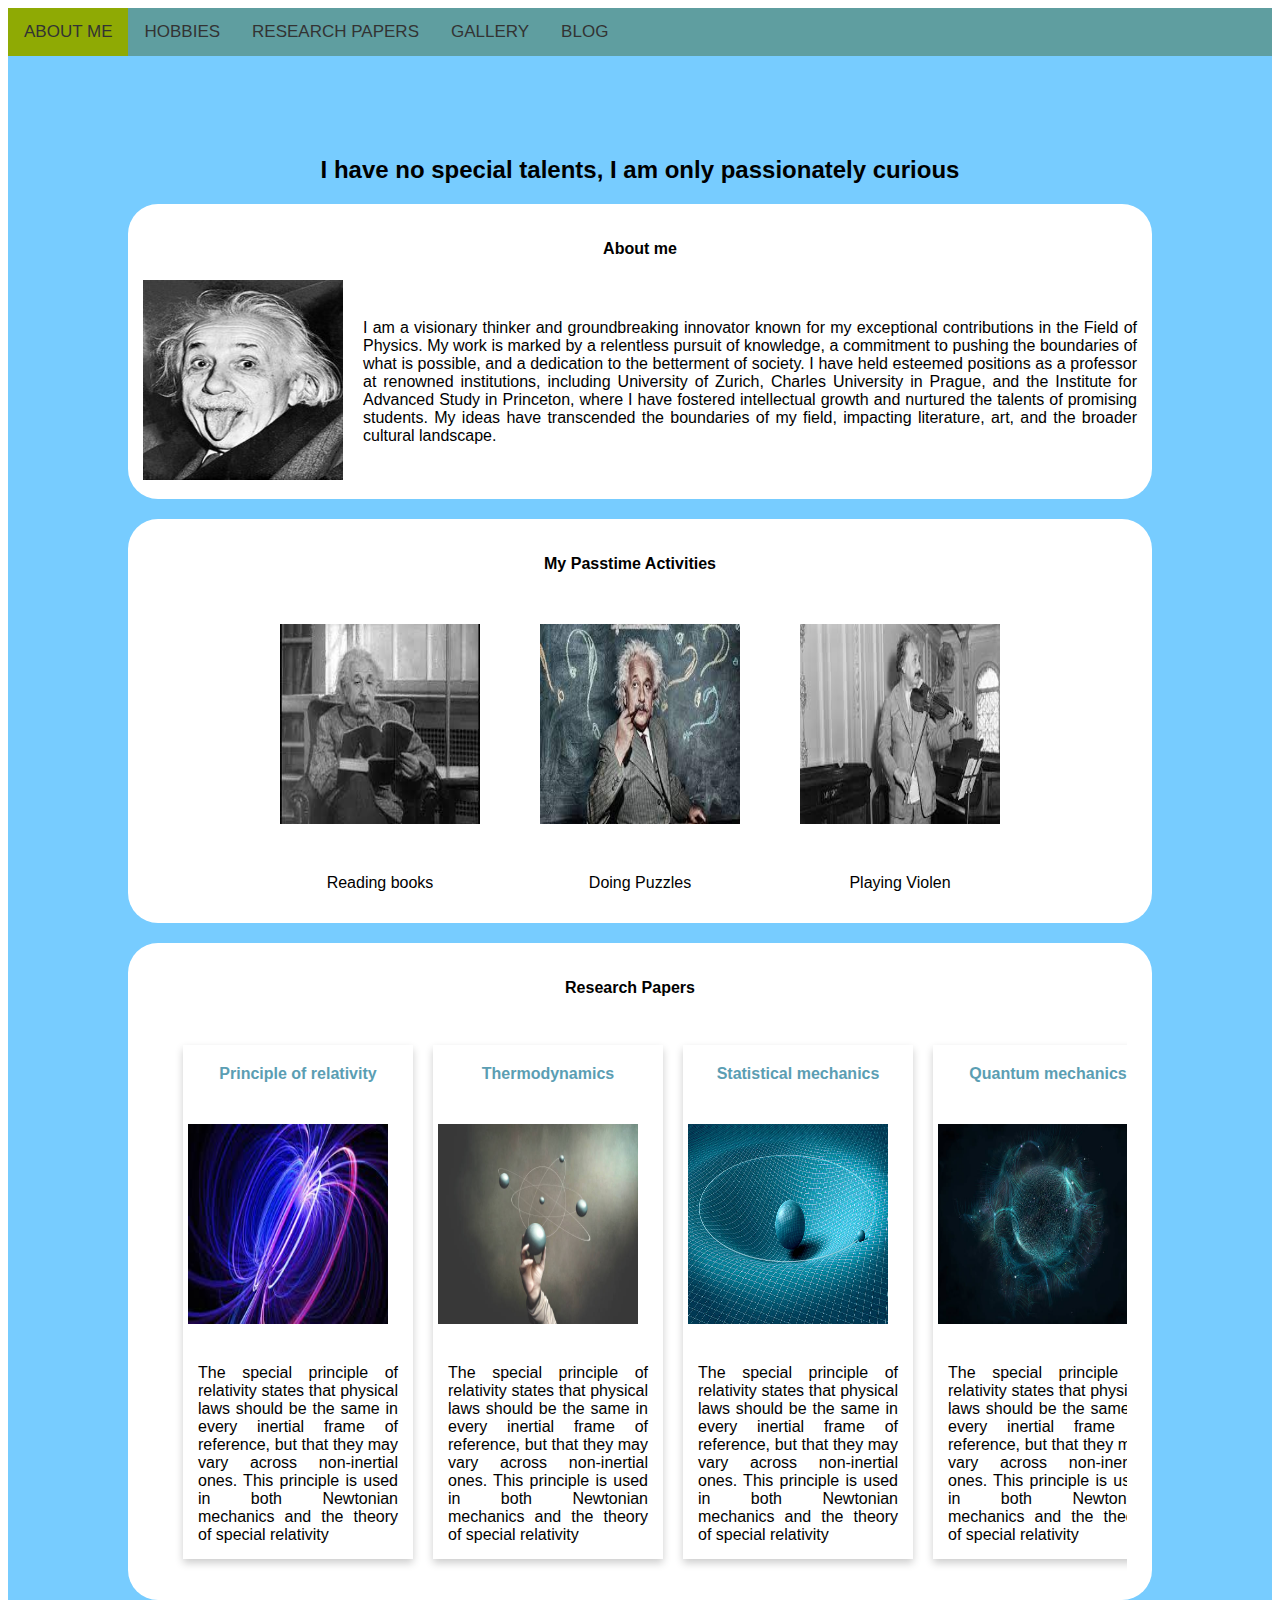
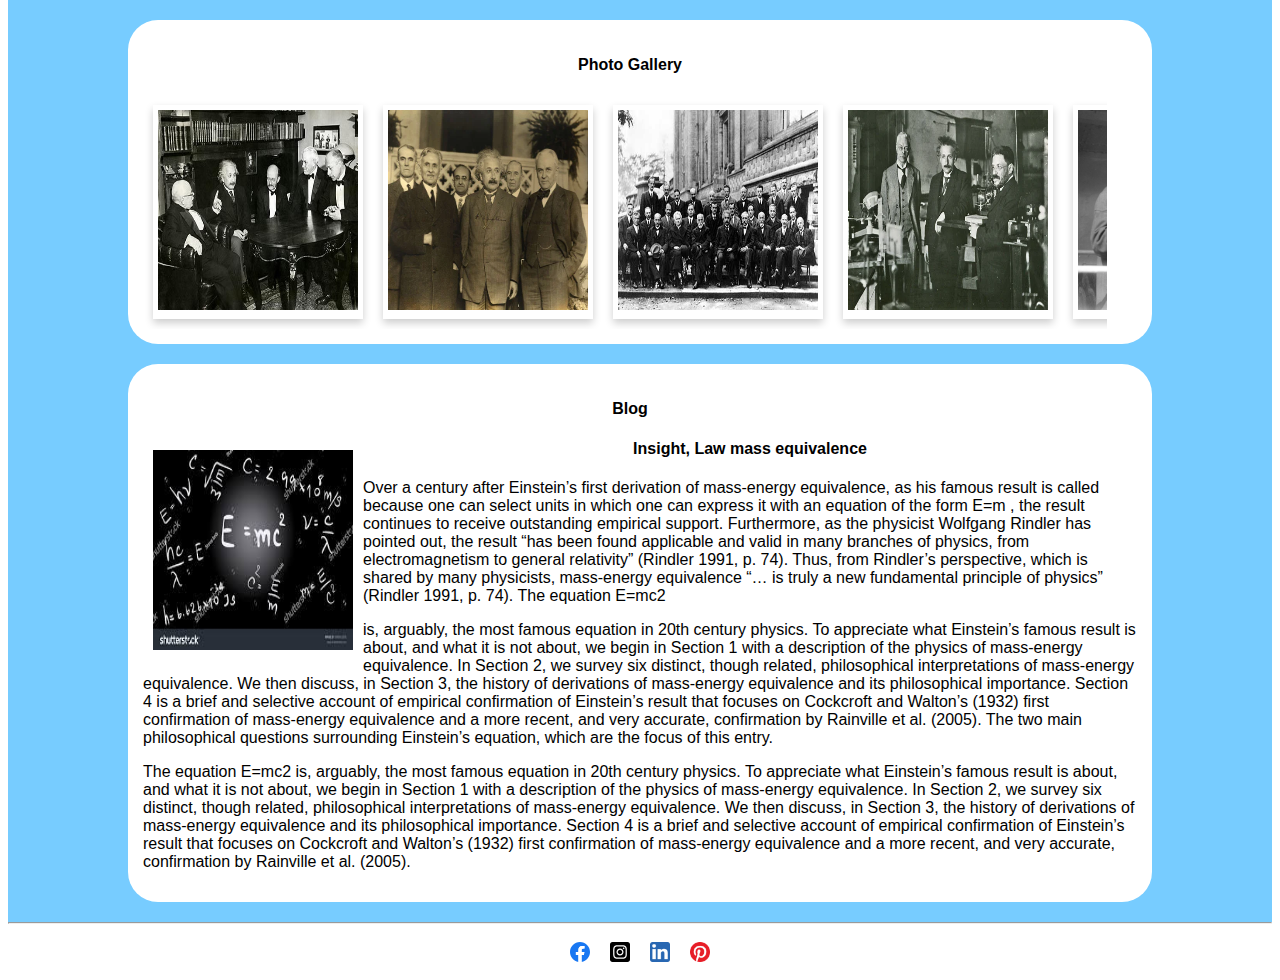
==== blog.html @ 9e2ceb9e "files related to albert einstein website" ====
<!DOCTYPE html>
<html>

<head>
    <meta name="viewport" content="width=device-width, initial-scale=1">
    <link rel="stylesheet" href="index.css">
</head>

<body>
    <div class="web_container">

        <div class="nav">
            <a class="active" href="#aboutme">ABOUT ME</a>
            <a href="#hobbies">HOBBIES</a>
            <a href="#papers">RESEARCH PAPERS</a>
            <a href="#gallery">GALLERY</a>
            <a href="#blog">BLOG</a>
        </div>
        <div class="container">
            <div class="content">
                <div class="titlebar">
                    <h2 class="title">I have no special talents, I am only passionately curious</h2>
                </div>
                <div class="aboutme-container">
                    <h4 class="about_title" style="text-align: center;">About me</h4>
                    <div class="aboutme">
                        <div class="profile">
                            <img src="images/Einstein.png" style="height:200px;width:200px;">
                        </div>
                        <div class="profile_desc">
                            <p> I am a visionary thinker and groundbreaking innovator known for my exceptional contributions in the Field of Physics. 
                                My work is marked by a relentless pursuit of knowledge, a commitment to pushing the boundaries of what is possible, and a dedication to the betterment of society. 
                                I have held esteemed positions as a professor at renowned institutions, including University of Zurich, Charles University in Prague, and the Institute for Advanced Study in Princeton, where I have fostered intellectual growth and nurtured the talents of promising students.
                                 My ideas have transcended the boundaries of my field, impacting literature, art, and the broader cultural landscape.
                            </p>
                        </div>
                    </div>

                </div>
                <div class="hobbies" id="hobbies">
                    <div class="profile">
                        <h4 class="about_title" style="text-align: center;">My Passtime Activities</h4>

                    </div>
                    <div class="hobbies-profile">
                        <div>
                            <img src="images/reading.png" class="hobbies-image">
                            <p class="hobbies-text">Reading books</p>
                        </div>
                        <div>
                            <img src="images/riddle.png" class="hobbies-image">
                            <p class="hobbies-text">Doing Puzzles</p>
                        </div>
                        <div>
                            <img src="images/violin.png" class="hobbies-image">
                            <p class="hobbies-text">Playing Violen</p>
                        </div>
                    </div>

                </div>
                <div class="hobbies research" id="papers">
                    <div class="profile">
                        <h4 class="about_title" style="text-align: center;">Research Papers</h4>

                    </div>
                    <div class="research-profile">
                        <a class="paper-card"
                            href="https://www.researchgate.net/publication/341215956_Einstein_Theory_of_Relativity"
                            target="_blank">

                            <div class="paper">
                                <p class="paper-title" >Principle of relativity</p>
                                <img src="images/image1.png" style="height: 200px;width:200px;  padding:5px">
                                <p class="research_desc">
                                    The special principle of relativity states that physical laws should be the same in
                                    every inertial frame of reference, but that they may vary across non-inertial ones.
                                    This
                                    principle is used in both Newtonian mechanics and the theory of special relativity
                                </p>
                            </div>
                        </a>
                        <a class="paper-card"
                            href="https://www.researchgate.net/publication/322076171_Thermodynamics_of_Einstein-DBI_System"
                            target="_blank">
                            <div class="paper">
                                <p class="paper-title">Thermodynamics</p>
                                <img src="images/image2.png" style="height: 200px;width:200px;  padding:5px">
                                <p class="research_desc">
                                    The special principle of relativity states that physical laws should be the same in
                                    every inertial frame of reference, but that they may vary across non-inertial ones.
                                    This
                                    principle is used in both Newtonian mechanics and the theory of special relativity
                                </p>
                            </div>
                        </a>
                        <a class="paper-card"
                            href="https://www.researchgate.net/publication/322076171_Thermodynamics_of_Einstein-DBI_System"
                            target="_blank">
                            <div class="paper">
                                <p class="paper-title">Statistical mechanics</p>
                                <img src="images/image3.png" style="height: 200px;width:200px;  padding:5px">
                                <p class="research_desc">
                                    The special principle of relativity states that physical laws should be the same in
                                    every inertial frame of reference, but that they may vary across non-inertial ones.
                                    This
                                    principle is used in both Newtonian mechanics and the theory of special relativity
                                </p>
                            </div>
                        </a>
                        <a class="paper-card"
                            href="https://www.researchgate.net/publication/322076171_Thermodynamics_of_Einstein-DBI_System"
                            target="_blank">
                            <div class="paper">
                                <p class="paper-title">Quantum mechanics</p>
                                <img src="images/image4.png" style="height: 200px;width:200px;  padding:5px">
                                <p class="research_desc">
                                    The special principle of relativity states that physical laws should be the same in
                                    every inertial frame of reference, but that they may vary across non-inertial ones.
                                    This
                                    principle is used in both Newtonian mechanics and the theory of special relativity
                                </p>
                            </div>
                        </a>
                        <a class="paper-card"
                            href="https://www.researchgate.net/publication/322076171_Thermodynamics_of_Einstein-DBI_System"
                            target="_blank">
                            <div class="paper">
                                <p class="paper-title"> Electromagnetism</p>
                                <img src="images/image5.png" style="height: 200px;width:200px;  padding:5px">
                                <p class="research_desc">
                                    The special principle of relativity states that physical laws should be the same in
                                    every inertial frame of reference, but that they may vary across non-inertial ones.
                                    This
                                    principle is used in both Newtonian mechanics and the theory of special relativity
                                </p>
                            </div>
                        </a>
                        <a class="paper-card"
                            href="https://www.researchgate.net/publication/322076171_Thermodynamics_of_Einstein-DBI_System"
                            target="_blank">
                            <div class="paper">
                                <p class="paper-title">Special Relativity</p>
                                <img src="images/image6.png" style="height: 200px;width:200px;  padding:5px">
                                <p class="research_desc">
                                    The special principle of relativity states that physical laws should be the same in
                                    every inertial frame of reference, but that they may vary across non-inertial ones.
                                    This
                                    principle is used in both Newtonian mechanics and the theory of special relativity
                                </p>
                            </div>
                        </a>
                        <a class="paper-card"
                            href="https://www.researchgate.net/publication/322076171_Thermodynamics_of_Einstein-DBI_System"
                            target="_blank">
                            <div class="paper">
                                <p class="paper-title">Specific Heats</p>
                                <img src="images/image7.png" style="height: 200px;width:200px;  padding:5px">
                                <p class="research_desc">
                                    The special principle of relativity states that physical laws should be the same in
                                    every inertial frame of reference, but that they may vary across non-inertial ones.
                                    This
                                    principle is used in both Newtonian mechanics and the theory of special relativity
                                </p>
                            </div>

                        </a>

                    </div>

                </div>
                <div class="gallery" id="gallery">
                    <div class="profile">
                        <h4 class="about_title" style="text-align: center;">Photo Gallery</h4>
                    </div>
                    <div class="gallery-profile">
                            <div class="paper">
                                <img src="images/img1.png" style="height: 200px;width:200px;  padding:5px">
                            </div>
                       
                            <div class="paper">
                               
                                <img src="images/img2.png" style="height: 200px;width:200px;  padding:5px">
                              
                            </div>
                        
                        
                            <div class="paper">
                               
                                <img src="images/img3.png" style="height: 200px;width:200px;  padding:5px">
                              
                            </div>
                        
                       
                            <div class="paper">
                               
                                <img src="images/img4.png" style="height: 200px;width:200px;  padding:5px">
                              
                            </div>
                       
                            <div class="paper">
                              
                                <img src="images/img5.png" style="height: 200px;width:200px;  padding:5px">
                               
                            </div>
                        
                            <div class="paper">
                               
                                <img src="images/img6.png" style="height: 200px;width:200px;  padding:5px">
                               
                            </div>
                       
                            <div class="paper">
                               
                                <img src="images/img7.png" style="height: 200px;width:200px;  padding:5px">
                               
                            </div>

                    

                    </div>
                </div>
                <div class="blog" id="blog">
                    <div class="profile">
                        <h4 style="text-align: center;">Blog</h4>

                    </div>
                    <div class="blog-profile">
                        <img src="images/emc2.png" style="height: 200px;width:200px;  padding:10px;float:left">
                        <h4 style="text-align: center;">Insight, Law mass equivalence</h4>
                        <p>
                            Over a century after Einstein’s first derivation of mass-energy equivalence, as his famous
                            result is called because one can select units in which one can express it with an equation
                            of the form E=m
                            , the result continues to receive outstanding empirical support. Furthermore, as the
                            physicist Wolfgang Rindler has pointed out, the result “has been found applicable and valid
                            in many branches of physics, from electromagnetism to general relativity” (Rindler 1991, p.
                            74). Thus, from Rindler’s perspective, which is shared by many physicists, mass-energy
                            equivalence “… is truly a new fundamental principle of physics” (Rindler 1991, p. 74).
                            The equation E=mc2
                        </p>
                        <p>
                            is, arguably, the most famous equation in 20th century physics. To appreciate what
                            Einstein’s famous result is about, and what it is not about, we begin in Section 1 with a
                            description of the physics of mass-energy equivalence. In Section 2, we survey six distinct,
                            though related, philosophical interpretations of mass-energy equivalence. We then discuss,
                            in Section 3, the history of derivations of mass-energy equivalence and its philosophical
                            importance. Section 4 is a brief and selective account of empirical confirmation of
                            Einstein’s result that focuses on Cockcroft and Walton’s (1932) first confirmation of
                            mass-energy equivalence and a more recent, and very accurate, confirmation by Rainville et
                            al. (2005).
                            The two main philosophical questions surrounding Einstein’s equation, which are the focus of
                            this entry.
                        </p>
                        <p>
                            The equation E=mc2
                            is, arguably, the most famous equation in 20th century physics. To appreciate what
                            Einstein’s famous result is about, and what it is not about, we begin in Section 1 with a
                            description of the physics of mass-energy equivalence. In Section 2, we survey six distinct,
                            though related, philosophical interpretations of mass-energy equivalence. We then discuss,
                            in Section 3, the history of derivations of mass-energy equivalence and its philosophical
                            importance. Section 4 is a brief and selective account of empirical confirmation of
                            Einstein’s result that focuses on Cockcroft and Walton’s (1932) first confirmation of
                            mass-energy equivalence and a more recent, and very accurate, confirmation by Rainville et
                            al. (2005).
                        </p>
                    </div>

                </div>
            </div>

        </div>
        <hr>
    </div>
    <footer style="display: flex;justify-content:center">
        <div class="icons">
            <img src="images/facebook.svg" style="height: 20px;width:20px; padding:10px">
            <img src="images/instagram.svg" style="height: 20px;width:20px; padding:10px">
            <img src="images/linkedin.png" style="height: 20px;width:20px; padding:10px">
            <img src="images/pinterest.png" style="height: 20px;width:20px; padding:10px">
        </div>
    </footer>
</body>

</html>
---- index.css ----
@media only screen and (max-width: 768px) {
    .aboutme, .hobbies-profile {
        display: block !important;
    }
    .nav{
        display: grid !important;
    }
    .content{
        margin:0 !important;
    }
    .blog{
        padding: 15px;
    }
    .container{
        width: auto;
    }
   
   .hobbies-profile{
    text-align: center;
   }
   .hobbies-image{
    display: inline-block !important;
    justify-content: space-between;
    
   }
   
}



.web_container {
    background-color: #77ccff;
    font-family: Arial, Helvetica, sans-serif;

}

.title {
    text-align: center;
}


.container {
    width: 100%;

}



.aboutme {
    display: flex;
    border-radius: 30px;
}

.aboutme-container{
    background-color: #fff;
    padding: 15px;
    border-radius: 30px;
    margin: 20px;
}

.profile {
    margin-right: 20px;
}

.profile_desc {

    align-items: center;
    text-align: justify;
    display: flex;
}

.icons {
    display: flex;
    justify-content: center;
}

.content {
    margin: 100px 100px 0px 100px;
}

.hobbies {
    justify-content: center;
    background-color: #fff;
    padding: 15px;
    border-radius: 30px;
    margin: 20px;
}

.hobbies-profile {
    justify-content: center;
    display: flex;
}

.hobbies-image
{
    height: 200px;
    width:200px; 
    padding:30px;
    justify-content: center;
}
.hobbies-text{
    text-align: center;
    font-weight:100;
}
.gallery {
    justify-content: center;
    background-color: #fff;
    padding: 15px;
    border-radius: 30px;
    margin: 20px;
}

.gallery-profile {
    
    width: 97%;
    overflow-x: auto;
    display: flex;
}

.gallery-image{
    height: 200px;
    width:200px;  
    padding:10px;
}

.pic{
    cursor: pointer;
    width: 100%;
}

.research-profile {
    margin-left: 20px;
    width: 97%;
    overflow-x: auto;
    display: flex;
}

.paper {
    box-shadow: 0 4px 8px 0 rgba(0, 0, 0, 0.2);
    transition: 0.3s;
    width: 100%;
    margin: 10px;
    cursor: pointer;
}

.paper-card{
   width: 100%;
}

.paper-title{
    text-align: center;
    font-weight: bold;
    color:#5b9eb3;
    padding: 20px;
}
.paper:hover {
    box-shadow: 0 8px 16px 0 rgba(0, 0, 0, 0.2);
}

.research_desc {
    padding: 15px;
    text-align: justify;
}

.nav {
    overflow: hidden;
    background-color: cadetblue;
}
a{
    text-decoration: none;
    color: black;
}
.paper-card{
    margin:10px;
}
.nav a {
    float: left;
    color: #333;
    text-align: center;
    padding: 14px 16px;
    text-decoration: none;
    font-size: 17px;
}

.nav a:hover {
    background-color: #ddd;
    color: black;
}

.nav a.active {
    background-color: #8faa04;
    color: #333;
}

.blog{
    background-color: #fff;
    padding: 15px;
    border-radius: 30px;
    margin: 20px;
}
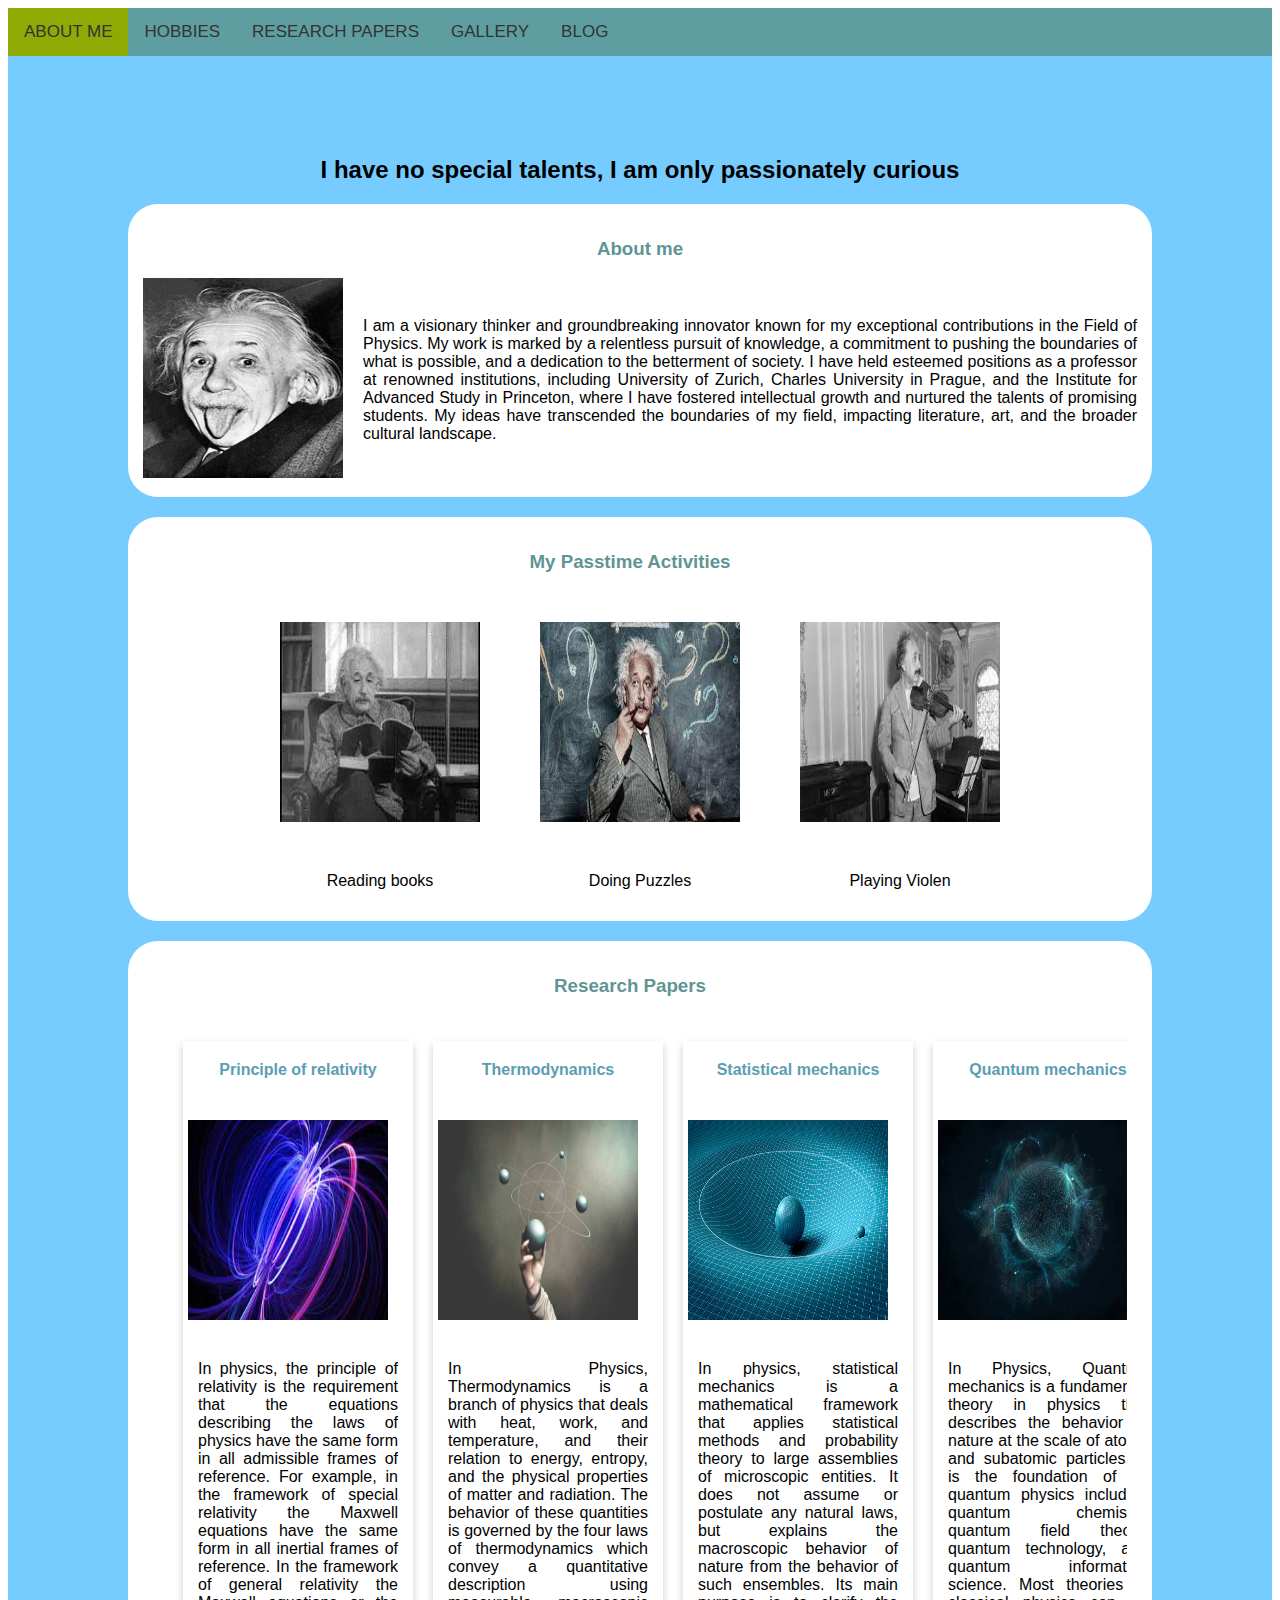
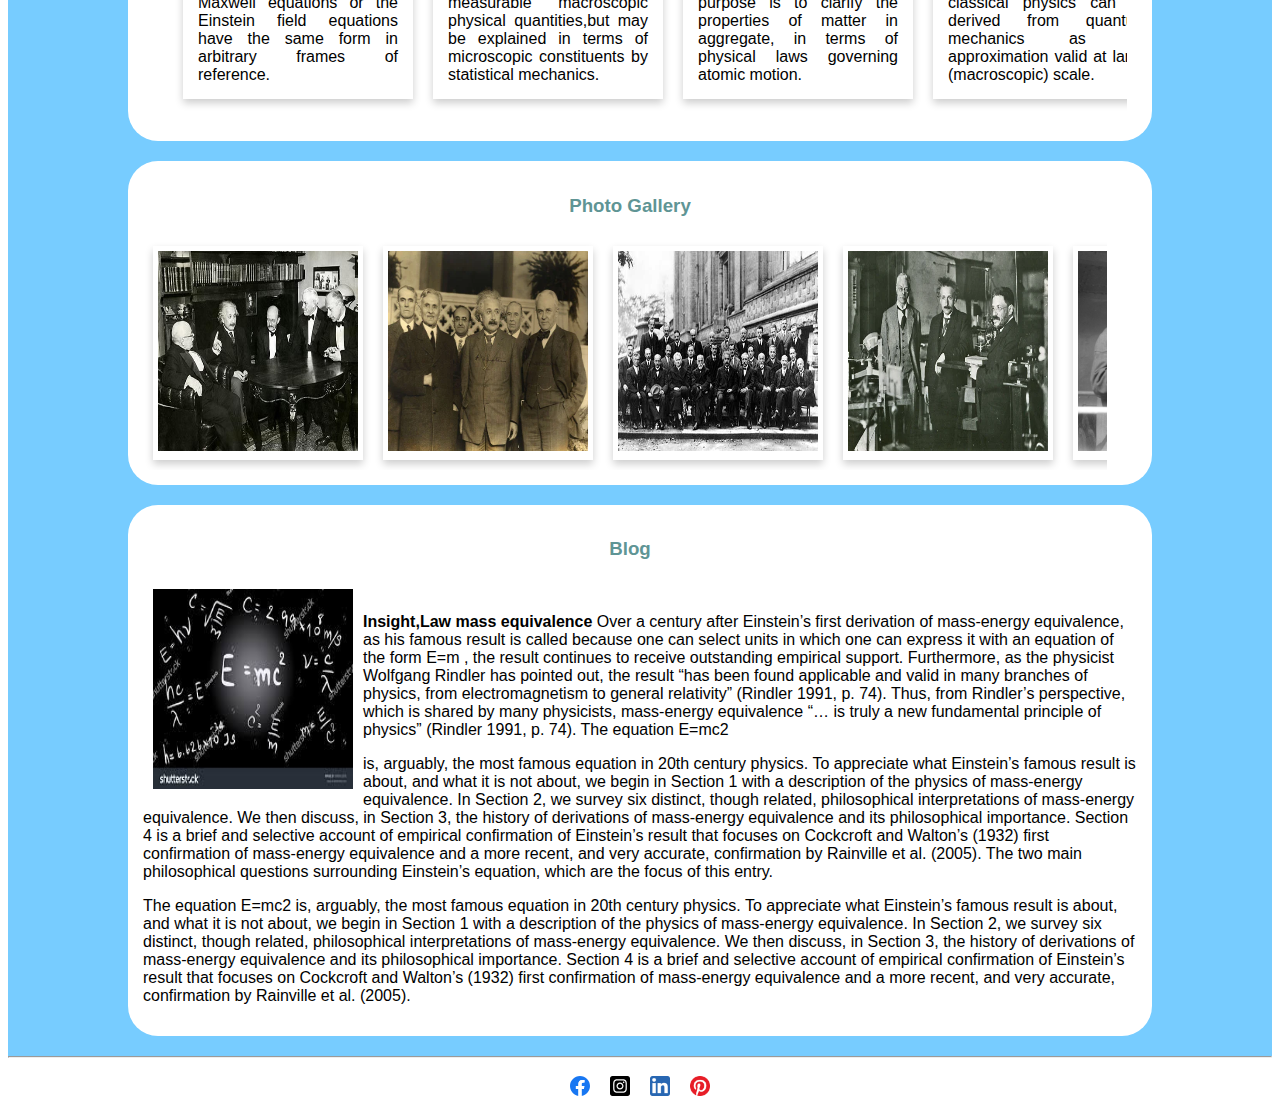
==== commit d0e0d179: "Update blog.html" ====
--- a/blog.html
+++ b/blog.html
@@ -22,7 +22,7 @@
                     <h2 class="title">I have no special talents, I am only passionately curious</h2>
                 </div>
                 <div class="aboutme-container">
-                    <h4 class="about_title" style="text-align: center;">About me</h4>
+                    <h3 class="about_title" style="text-align: center; color: #5f9595;">About me</h3>
                     <div class="aboutme">
                         <div class="profile">
                             <img src="images/Einstein.png" style="height:200px;width:200px;">
@@ -39,7 +39,7 @@
                 </div>
                 <div class="hobbies" id="hobbies">
                     <div class="profile">
-                        <h4 class="about_title" style="text-align: center;">My Passtime Activities</h4>
+                        <h3 class="about_title" style="text-align: center; color: #5f9595;">My Passtime Activities</h3>
 
                     </div>
                     <div class="hobbies-profile">
@@ -60,106 +60,107 @@
                 </div>
                 <div class="hobbies research" id="papers">
                     <div class="profile">
-                        <h4 class="about_title" style="text-align: center;">Research Papers</h4>
+                        <h3 class="about_title" style="text-align: center;  color: #5f9595;">Research Papers</h3>
 
                     </div>
                     <div class="research-profile">
                         <a class="paper-card"
-                            href="https://www.researchgate.net/publication/341215956_Einstein_Theory_of_Relativity"
+                            href="https://en.wikipedia.org/wiki/Theory_of_relativity#:~:text=In%20the%20field%20of%20physics,black%20holes%2C%20and%20gravitational%20waves.y"
                             target="_blank">
 
                             <div class="paper">
                                 <p class="paper-title" >Principle of relativity</p>
                                 <img src="images/image1.png" style="height: 200px;width:200px;  padding:5px">
                                 <p class="research_desc">
-                                    The special principle of relativity states that physical laws should be the same in
-                                    every inertial frame of reference, but that they may vary across non-inertial ones.
-                                    This
-                                    principle is used in both Newtonian mechanics and the theory of special relativity
-                                </p>
-                            </div>
-                        </a>
-                        <a class="paper-card"
-                            href="https://www.researchgate.net/publication/322076171_Thermodynamics_of_Einstein-DBI_System"
+                                    In physics, the principle of relativity is the requirement that the equations describing the laws of physics 
+                                    have the same form in all admissible frames of reference. For example, in the framework of special relativity
+                                    the Maxwell equations have the same form in all inertial frames of reference. In the framework of general relativity 
+                                    the Maxwell equations or the Einstein field equations have the same form in arbitrary frames of reference.
+                                </p>
+                            </div>
+                        </a>
+                        <a class="paper-card"
+                            href="https://en.wikipedia.org/wiki/Thermodynamics"
                             target="_blank">
                             <div class="paper">
                                 <p class="paper-title">Thermodynamics</p>
                                 <img src="images/image2.png" style="height: 200px;width:200px;  padding:5px">
                                 <p class="research_desc">
-                                    The special principle of relativity states that physical laws should be the same in
-                                    every inertial frame of reference, but that they may vary across non-inertial ones.
-                                    This
-                                    principle is used in both Newtonian mechanics and the theory of special relativity
-                                </p>
-                            </div>
-                        </a>
-                        <a class="paper-card"
-                            href="https://www.researchgate.net/publication/322076171_Thermodynamics_of_Einstein-DBI_System"
+                                    In Physics, Thermodynamics is a branch of physics that deals with heat, work, and temperature, and their relation to 
+                                    energy, entropy, and the physical properties of matter and radiation. The behavior of these quantities is 
+                                    governed by the four laws of thermodynamics which convey a quantitative description using measurable macroscopic physical
+                                    quantities,but may be explained in terms of microscopic constituents by statistical mechanics.
+                                </p>
+                            </div>
+                        </a>
+                        <a class="paper-card"
+                            href="https://en.wikipedia.org/wiki/Statistical_mechanics"
                             target="_blank">
                             <div class="paper">
                                 <p class="paper-title">Statistical mechanics</p>
                                 <img src="images/image3.png" style="height: 200px;width:200px;  padding:5px">
                                 <p class="research_desc">
-                                    The special principle of relativity states that physical laws should be the same in
-                                    every inertial frame of reference, but that they may vary across non-inertial ones.
-                                    This
-                                    principle is used in both Newtonian mechanics and the theory of special relativity
-                                </p>
-                            </div>
-                        </a>
-                        <a class="paper-card"
-                            href="https://www.researchgate.net/publication/322076171_Thermodynamics_of_Einstein-DBI_System"
+                                    In physics, statistical mechanics is a mathematical framework that applies statistical methods and 
+                                    probability theory to large assemblies of microscopic entities. It does not assume or postulate any 
+                                    natural laws, but explains the macroscopic behavior of nature from the behavior of such ensembles. Its main 
+                                    purpose is to clarify the properties of matter in aggregate, in terms of physical laws governing atomic motion.
+                                </p>
+                            </div>
+                        </a>
+                        <a class="paper-card"
+                            href="https://en.wikipedia.org/wiki/Quantum_mechanics"
                             target="_blank">
                             <div class="paper">
                                 <p class="paper-title">Quantum mechanics</p>
                                 <img src="images/image4.png" style="height: 200px;width:200px;  padding:5px">
                                 <p class="research_desc">
-                                    The special principle of relativity states that physical laws should be the same in
-                                    every inertial frame of reference, but that they may vary across non-inertial ones.
-                                    This
-                                    principle is used in both Newtonian mechanics and the theory of special relativity
-                                </p>
-                            </div>
-                        </a>
-                        <a class="paper-card"
-                            href="https://www.researchgate.net/publication/322076171_Thermodynamics_of_Einstein-DBI_System"
+                                    In Physics, Quantum mechanics is a fundamental theory in physics that describes the behavior of nature at the 
+                                    scale of atoms and subatomic particles. It is the foundation of all quantum physics including quantum 
+                                    chemistry, quantum field theory, quantum technology, and quantum information science. Most theories in classical
+                                     physics can be derived from quantum mechanics as an approximation valid at large (macroscopic) scale. 
+                                </p>
+                            </div>
+                        </a>
+                        <a class="paper-card"
+                            href="https://en.wikipedia.org/wiki/Electromagnetism"
                             target="_blank">
                             <div class="paper">
                                 <p class="paper-title"> Electromagnetism</p>
                                 <img src="images/image5.png" style="height: 200px;width:200px;  padding:5px">
                                 <p class="research_desc">
-                                    The special principle of relativity states that physical laws should be the same in
-                                    every inertial frame of reference, but that they may vary across non-inertial ones.
-                                    This
-                                    principle is used in both Newtonian mechanics and the theory of special relativity
-                                </p>
-                            </div>
-                        </a>
-                        <a class="paper-card"
-                            href="https://www.researchgate.net/publication/322076171_Thermodynamics_of_Einstein-DBI_System"
+                                    In physics, electromagnetism is an interaction that occurs between particles with electric charge 
+                                    via electromagnetic fields. The electromagnetic force is one of the four fundamental forces of nature.
+                                    It is the dominant force in the interactions of atoms and molecules. Electromagnetism can be thought of as a 
+                                    combination of electrostatics and magnetism, two distinct but closely intertwined phenomena.
+                                </p>
+                            </div>
+                        </a>
+                        <a class="paper-card"
+                            href="https://en.wikipedia.org/wiki/Special_relativity"
                             target="_blank">
                             <div class="paper">
                                 <p class="paper-title">Special Relativity</p>
                                 <img src="images/image6.png" style="height: 200px;width:200px;  padding:5px">
                                 <p class="research_desc">
-                                    The special principle of relativity states that physical laws should be the same in
-                                    every inertial frame of reference, but that they may vary across non-inertial ones.
-                                    This
-                                    principle is used in both Newtonian mechanics and the theory of special relativity
-                                </p>
-                            </div>
-                        </a>
-                        <a class="paper-card"
-                            href="https://www.researchgate.net/publication/322076171_Thermodynamics_of_Einstein-DBI_System"
+                                    In Physics, Special relativity is a defining feature of special relativity is the replacement of the Galilean transformations of Newtonian 
+                                    mechanics with the Lorentz transformations. Time and space cannot be defined separately from each other 
+                                    (as was previously thought to be the case). Rather, space and time are interwoven into a single continuum known 
+                                    as "spacetime". Events that occur at the same time for one observer can occur at different times for another.
+
+                                </p>
+                            </div>
+                        </a>
+                        <a class="paper-card"
+                            href="https://en.wikipedia.org/wiki/Specific_heat_capacity"
                             target="_blank">
                             <div class="paper">
                                 <p class="paper-title">Specific Heats</p>
                                 <img src="images/image7.png" style="height: 200px;width:200px;  padding:5px">
                                 <p class="research_desc">
-                                    The special principle of relativity states that physical laws should be the same in
-                                    every inertial frame of reference, but that they may vary across non-inertial ones.
-                                    This
-                                    principle is used in both Newtonian mechanics and the theory of special relativity
+                                    In Physics, the thermodynamics, the specific heat capacity (symbol c) of a substance is the heat capacity of a sample of 
+                                    the substance divided by the mass of the sample, also sometimes referred to as massic heat capacity. Informally,
+                                     it is the amount of heat that must be added to one unit of mass of the substance in order to cause an increase of one 
+                                     unit in temperature. The SI unit of specific heat capacity is joule per kelvin per kilogram, J⋅kg−1⋅K−1. 
                                 </p>
                             </div>
 
@@ -170,7 +171,7 @@
                 </div>
                 <div class="gallery" id="gallery">
                     <div class="profile">
-                        <h4 class="about_title" style="text-align: center;">Photo Gallery</h4>
+                        <h3 class="about_title" style="text-align: center; color: #5f9595 ">Photo Gallery</h3>
                     </div>
                     <div class="gallery-profile">
                             <div class="paper">
@@ -221,13 +222,13 @@
                 </div>
                 <div class="blog" id="blog">
                     <div class="profile">
-                        <h4 style="text-align: center;">Blog</h4>
+                        <h3 style="text-align: center;  color: #5f9595;">Blog</h3>
 
                     </div>
                     <div class="blog-profile">
                         <img src="images/emc2.png" style="height: 200px;width:200px;  padding:10px;float:left">
-                        <h4 style="text-align: center;">Insight, Law mass equivalence</h4>
-                        <p>
+                        <br>
+                        <p> <b> Insight,Law mass equivalence</b> 
                             Over a century after Einstein’s first derivation of mass-energy equivalence, as his famous
                             result is called because one can select units in which one can express it with an equation
                             of the form E=m
@@ -281,4 +282,4 @@
     </footer>
 </body>
 
-</html>+</html>
